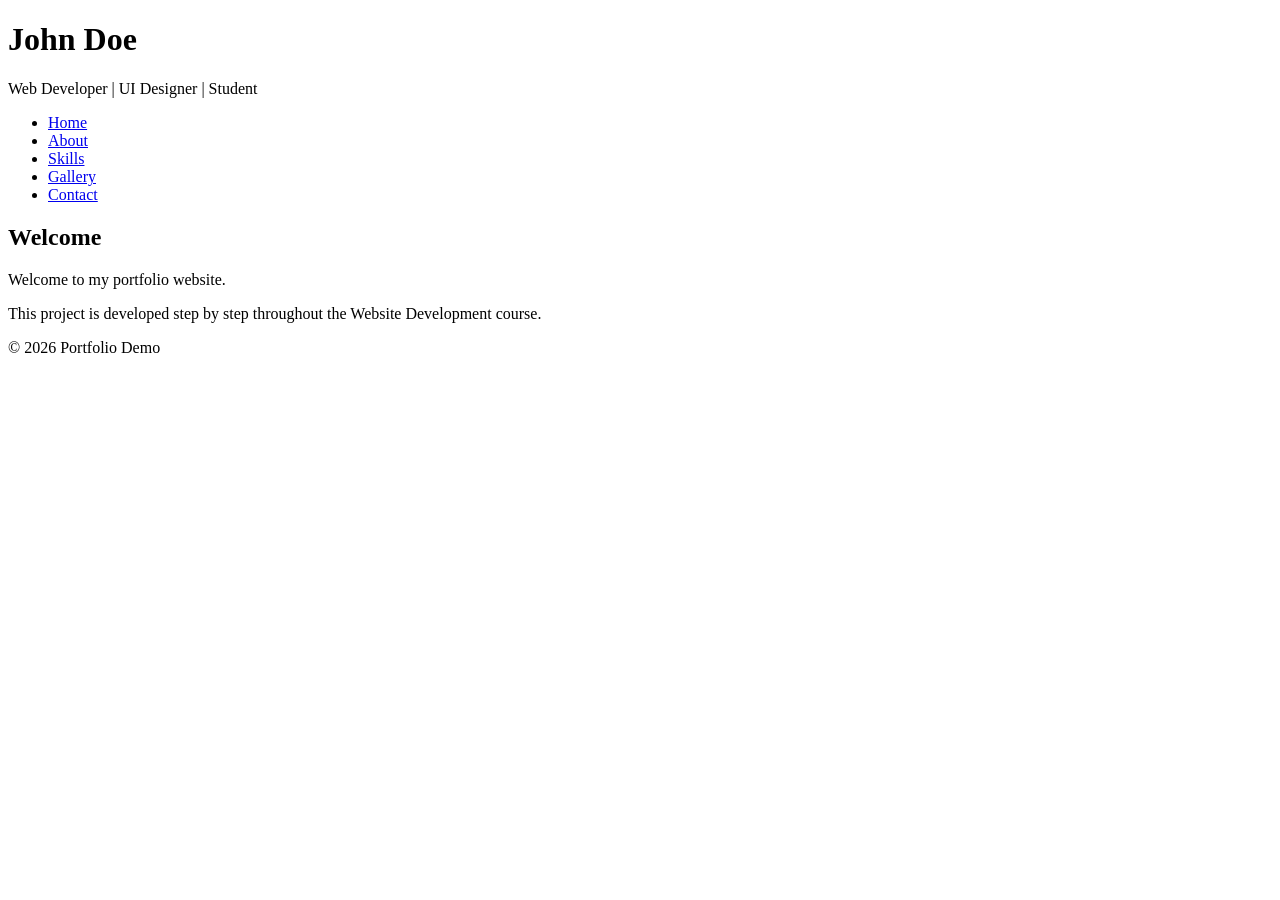
==== about.html @ 1ac69b48 "update code" ====
<!DOCTYPE html>
<html lang="en">

<head>
    <meta charset="UTF-8">
    <meta name="viewport" content="width=device-width, initial-scale=1.0">

    <title>Portfolio Demo</title>

    <link rel="stylesheet" href="css/style.css">
    <link rel="stylesheet" href="css/responsive.css">
</head>

<body>

    <!-- ================= HEADER ================= -->

    <header>

        <h1>John Doe</h1>

        <p>Web Developer | UI Designer | Student</p>

    </header>

    <!-- ================= NAVIGATION ================= -->

    <nav>

        <ul>

            <li><a href="index.html">Home</a></li>

            <li><a href="about.html">About</a></li>

            <li><a href="skills.html">Skills</a></li>

            <li><a href="gallery.html">Gallery</a></li>

            <li><a href="contact.html">Contact</a></li>

        </ul>

    </nav>

    <!-- ================= MAIN ================= -->

    <main>

        <section>

            <h2>Welcome</h2>

            <p>

                Welcome to my portfolio website.

            </p>

            <p>

                This project is developed step by step throughout the Website Development course.

            </p>

        </section>

    </main>

    <!-- ================= FOOTER ================= -->

    <footer>

        <p>

            © 2026 Portfolio Demo

        </p>

    </footer>

    <script src="js/script.js"></script>

</body>

</html>
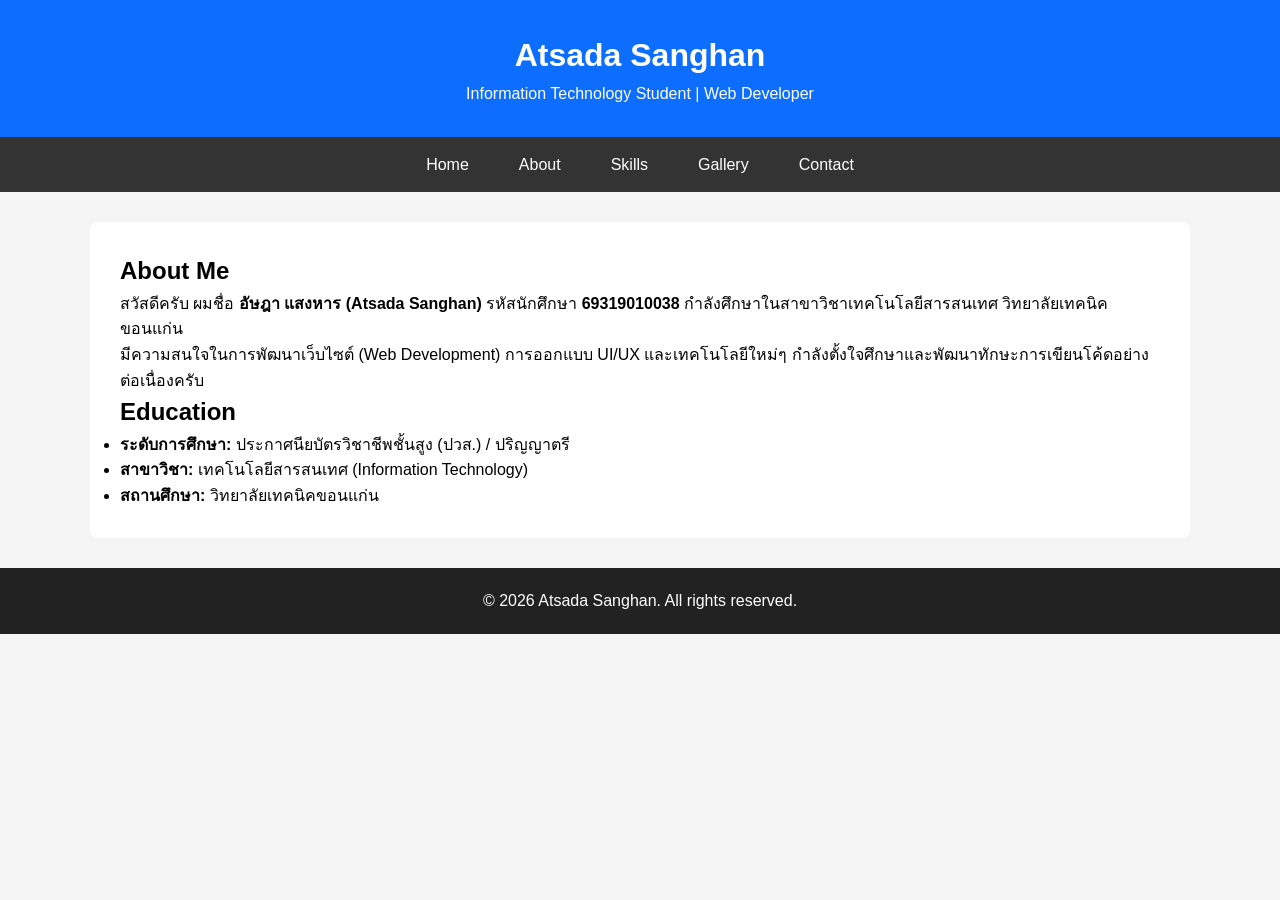
==== commit 177d8d24: "fix: update index.html links and remove demo text" ====
--- a/about.html
+++ b/about.html
@@ -4,9 +4,7 @@
 <head>
     <meta charset="UTF-8">
     <meta name="viewport" content="width=device-width, initial-scale=1.0">
-
-    <title>Portfolio Demo</title>
-
+    <title>About Me - Atsada Sanghan</title>
     <link rel="stylesheet" href="css/style.css">
     <link rel="stylesheet" href="css/responsive.css">
 </head>
@@ -14,73 +12,52 @@
 <body>
 
     <!-- ================= HEADER ================= -->
-
     <header>
-
-        <h1>John Doe</h1>
-
-        <p>Web Developer | UI Designer | Student</p>
-
+        <h1>Atsada Sanghan</h1>
+        <p>Information Technology Student | Web Developer</p>
     </header>
 
     <!-- ================= NAVIGATION ================= -->
-
     <nav>
-
         <ul>
-
             <li><a href="index.html">Home</a></li>
-
             <li><a href="about.html">About</a></li>
-
             <li><a href="skills.html">Skills</a></li>
-
             <li><a href="gallery.html">Gallery</a></li>
-
             <li><a href="contact.html">Contact</a></li>
-
         </ul>
-
     </nav>
 
     <!-- ================= MAIN ================= -->
-
     <main>
+        <section>
+            <h2>About Me</h2>
+            <p>
+                สวัสดีครับ ผมชื่อ <strong>อัษฎา แสงหาร (Atsada Sanghan)</strong> รหัสนักศึกษา <strong>69319010038</strong> 
+                กำลังศึกษาในสาขาวิชาเทคโนโลยีสารสนเทศ วิทยาลัยเทคนิคขอนแก่น
+            </p>
+            <p>
+                มีความสนใจในการพัฒนาเว็บไซต์ (Web Development) การออกแบบ UI/UX และเทคโนโลยีใหม่ๆ 
+                กำลังตั้งใจศึกษาและพัฒนาทักษะการเขียนโค้ดอย่างต่อเนื่องครับ
+            </p>
+        </section>
 
         <section>
-
-            <h2>Welcome</h2>
-
-            <p>
-
-                Welcome to my portfolio website.
-
-            </p>
-
-            <p>
-
-                This project is developed step by step throughout the Website Development course.
-
-            </p>
-
+            <h2>Education</h2>
+            <ul>
+                <li><strong>ระดับการศึกษา:</strong> ประกาศนียบัตรวิชาชีพชั้นสูง (ปวส.) / ปริญญาตรี</li>
+                <li><strong>สาขาวิชา:</strong> เทคโนโลยีสารสนเทศ (Information Technology)</li>
+                <li><strong>สถานศึกษา:</strong> วิทยาลัยเทคนิคขอนแก่น</li>
+            </ul>
         </section>
-
     </main>
 
     <!-- ================= FOOTER ================= -->
-
     <footer>
-
-        <p>
-
-            © 2026 Portfolio Demo
-
-        </p>
-
+        <p>© 2026 Atsada Sanghan. All rights reserved.</p>
     </footer>
 
     <script src="js/script.js"></script>
-
 </body>
 
 </html>
--- a/css/style.css
+++ b/css/style.css
@@ -0,0 +1,97 @@
+*{
+    margin:0;
+    padding:0;
+    box-sizing:border-box;
+}
+
+body{
+
+    font-family:Arial, Helvetica, sans-serif;
+
+    line-height:1.6;
+
+    background:#f5f5f5;
+
+}
+
+header{
+
+    background:#0d6efd;
+
+    color:white;
+
+    padding:30px;
+
+    text-align:center;
+
+}
+
+nav{
+
+    background:#333;
+
+}
+
+nav ul{
+
+    display:flex;
+
+    list-style:none;
+
+    justify-content:center;
+
+}
+
+nav li{
+
+    margin:0;
+
+}
+
+nav a{
+
+    color:white;
+
+    text-decoration:none;
+
+    display:block;
+
+    padding:15px 25px;
+
+}
+
+nav a:hover{
+
+    background:#555;
+
+}
+
+main{
+
+    width:90%;
+
+    max-width:1100px;
+
+    margin:30px auto;
+
+    background:white;
+
+    padding:30px;
+
+    border-radius:8px;
+
+}
+
+footer{
+
+    background:#222;
+
+    color:white;
+
+    text-align:center;
+
+    padding:20px;
+
+    margin-top:30px;
+
+}
--- a/css/responsive.css
+++ b/css/responsive.css
@@ -0,0 +1,10 @@
+
+@media (max-width:768px){
+
+    nav ul{
+
+        flex-direction:column;
+
+    }
+
+}
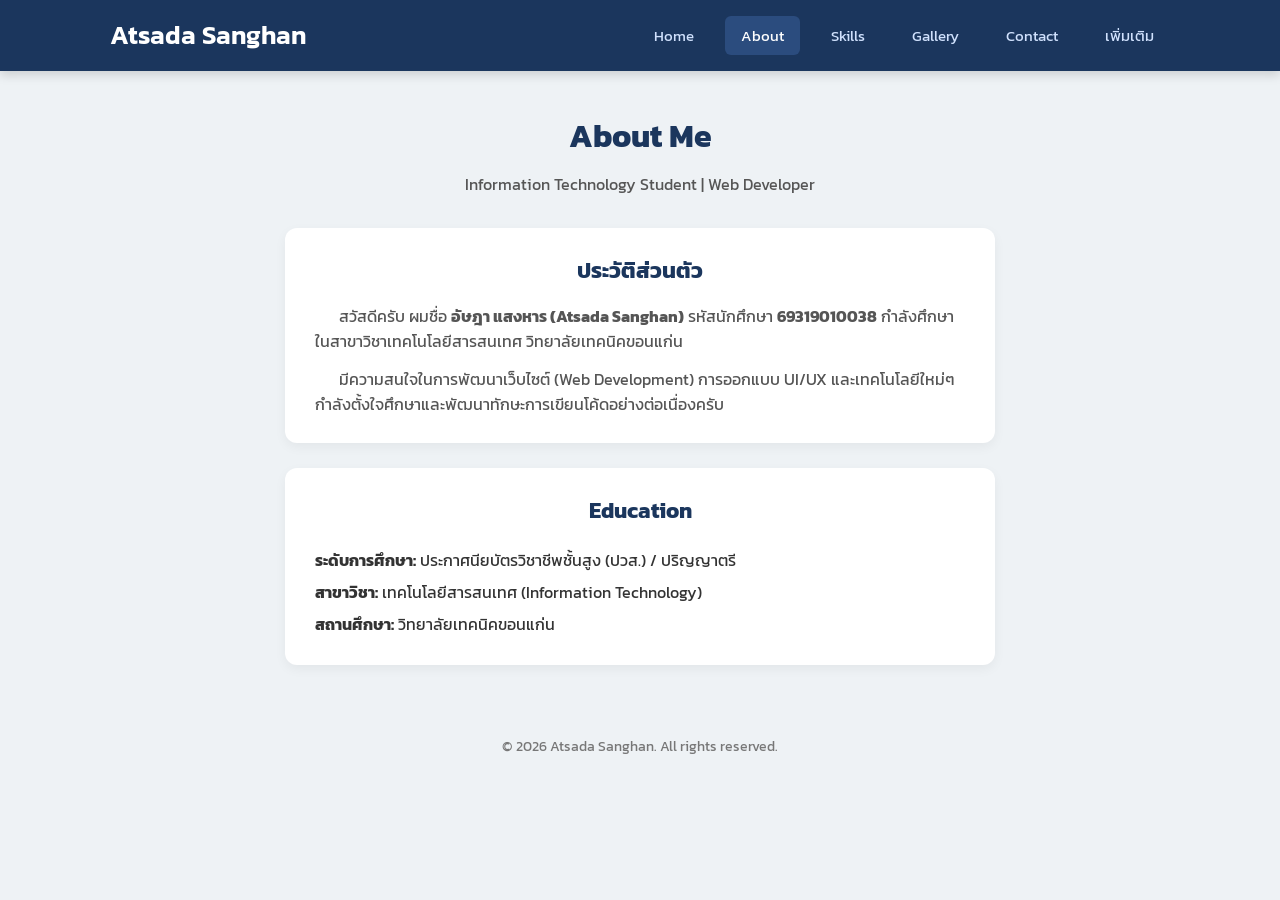
==== commit 10edead3: "Update responsive design and all multimedia elements" ====
--- a/about.html
+++ b/about.html
@@ -1,63 +1,76 @@
 <!DOCTYPE html>
-<html lang="en">
+<html lang="th">
 
 <head>
     <meta charset="UTF-8">
     <meta name="viewport" content="width=device-width, initial-scale=1.0">
     <title>About Me - Atsada Sanghan</title>
+
     <link rel="stylesheet" href="css/style.css">
     <link rel="stylesheet" href="css/responsive.css">
+    <link href="https://fonts.googleapis.com/css2?family=Kanit:wght@300;400;600&display=swap" rel="stylesheet">
 </head>
 
 <body>
 
-    <!-- ================= HEADER ================= -->
-    <header>
-        <h1>Atsada Sanghan</h1>
-        <p>Information Technology Student | Web Developer</p>
+    <!-- ================= HEADER & NAVIGATION ================= -->
+    <header class="top-header">
+        <div class="header-container">
+            <h1 class="logo">Atsada Sanghan</h1>
+            <nav class="navbar">
+                <ul>
+                    <li><a href="index.html">Home</a></li>
+                    <li><a href="about.html" class="active">About</a></li>
+                    <li><a href="skills.html">Skills</a></li>
+                    <li><a href="gallery.html">Gallery</a></li>
+                    <li><a href="contact.html">Contact</a></li>
+                    <li><a href="other.html">เพิ่มเติม</a></li>
+                </ul>
+            </nav>
+        </div>
     </header>
 
-    <!-- ================= NAVIGATION ================= -->
-    <nav>
-        <ul>
-            <li><a href="index.html">Home</a></li>
-            <li><a href="about.html">About</a></li>
-            <li><a href="skills.html">Skills</a></li>
-            <li><a href="gallery.html">Gallery</a></li>
-            <li><a href="contact.html">Contact</a></li>
-        </ul>
-    </nav>
+    <!-- ================= MAIN ================= -->
+    <main class="main-content">
 
-    <!-- ================= MAIN ================= -->
-    <main>
-        <section>
-            <h2>About Me</h2>
-            <p>
+        <!-- ส่วนหัวข้อหน้า -->
+        <div class="profile-section">
+            <h1 style="color: #1b365d; margin-bottom: 5px;">About Me</h1>
+            <p class="subtitle">Information Technology Student | Web Developer</p>
+        </div>
+
+        <!-- การ์ดแนะนำตัว -->
+        <section class="card">
+            <h2>ประวัติส่วนตัว</h2>
+            <p style="text-align: left; margin-bottom: 12px; text-indent: 1.5em;">
                 สวัสดีครับ ผมชื่อ <strong>อัษฎา แสงหาร (Atsada Sanghan)</strong> รหัสนักศึกษา <strong>69319010038</strong> 
                 กำลังศึกษาในสาขาวิชาเทคโนโลยีสารสนเทศ วิทยาลัยเทคนิคขอนแก่น
             </p>
-            <p>
+            <p style="text-align: left; text-indent: 1.5em;">
                 มีความสนใจในการพัฒนาเว็บไซต์ (Web Development) การออกแบบ UI/UX และเทคโนโลยีใหม่ๆ 
                 กำลังตั้งใจศึกษาและพัฒนาทักษะการเขียนโค้ดอย่างต่อเนื่องครับ
             </p>
         </section>
 
-        <section>
+        <!-- การ์ดประวัติการศึกษา -->
+        <section class="card">
             <h2>Education</h2>
-            <ul>
+            <ul style="list-style: none; padding: 0; line-height: 2; text-align: left;">
                 <li><strong>ระดับการศึกษา:</strong> ประกาศนียบัตรวิชาชีพชั้นสูง (ปวส.) / ปริญญาตรี</li>
                 <li><strong>สาขาวิชา:</strong> เทคโนโลยีสารสนเทศ (Information Technology)</li>
                 <li><strong>สถานศึกษา:</strong> วิทยาลัยเทคนิคขอนแก่น</li>
             </ul>
         </section>
+
     </main>
 
     <!-- ================= FOOTER ================= -->
-    <footer>
+    <footer class="main-footer">
         <p>© 2026 Atsada Sanghan. All rights reserved.</p>
     </footer>
 
     <script src="js/script.js"></script>
+
 </body>
 
 </html>
--- a/css/style.css
+++ b/css/style.css
@@ -1,97 +1,142 @@
-*{
-    margin:0;
-    padding:0;
-    box-sizing:border-box;
+/* การตั้งค่าพื้นฐาน */
+* {
+    margin: 0;
+    padding: 0;
+    box-sizing: border-box;
 }
 
-body{
-
-    font-family:Arial, Helvetica, sans-serif;
-
-    line-height:1.6;
-
-    background:#f5f5f5;
-
+body {
+    font-family: 'Kanit', sans-serif;
+    background-color: #eef2f5;
+    color: #333;
+    line-height: 1.6;
 }
 
-header{
-
-    background:#0d6efd;
-
-    color:white;
-
-    padding:30px;
-
-    text-align:center;
-
+/* Header & Navbar สีน้ำเงินเข้ม */
+.top-header {
+    background-color: #1b365d;
+    box-shadow: 0 4px 10px rgba(0,0,0,0.15);
 }
 
-nav{
-
-    background:#333;
-
+.header-container {
+    max-width: 1100px;
+    margin: 0 auto;
+    display: flex;
+    justify-content: space-between;
+    align-items: center;
+    padding: 15px 20px;
 }
 
-nav ul{
-
-    display:flex;
-
-    list-style:none;
-
-    justify-content:center;
-
+.logo {
+    color: #ffffff;
+    font-size: 1.6rem;
+    font-weight: 600;
 }
 
-nav li{
-
-    margin:0;
-
+.navbar ul {
+    list-style: none;
+    display: flex;
+    gap: 15px;
 }
 
-nav a{
-
-    color:white;
-
-    text-decoration:none;
-
-    display:block;
-
-    padding:15px 25px;
-
+.navbar a {
+    color: #d0e1fd;
+    text-decoration: none;
+    padding: 8px 16px;
+    border-radius: 6px;
+    font-size: 0.95rem;
+    transition: all 0.3s ease;
 }
 
-nav a:hover{
-
-    background:#555;
-
+.navbar a:hover,
+.navbar a.active {
+    background-color: #2b4c7e;
+    color: #ffffff;
 }
 
-main{
-
-    width:90%;
-
-    max-width:1100px;
-
-    margin:30px auto;
-
-    background:white;
-
-    padding:30px;
-
-    border-radius:8px;
-
+/* Main Content */
+.main-content {
+    max-width: 750px;
+    margin: 40px auto;
+    padding: 0 20px;
 }
 
-footer{
+/* รูปโปรไฟล์ */
+.profile-section {
+    text-align: center;
+    margin-bottom: 30px;
+}
 
-    background:#222;
+.avatar-box img {
+    width: 140px;
+    height: 140px;
+    border-radius: 50%;
+    border: 4px solid #ffffff;
+    box-shadow: 0 6px 15px rgba(0,0,0,0.15);
+    object-fit: cover;
+}
 
-    color:white;
+.subtitle {
+    margin-top: 10px;
+    color: #555;
+    font-size: 1rem;
+}
 
-    text-align:center;
+/* การ์ดสีขาวขอบมน (Card Box) */
+.card {
+    background: #ffffff;
+    border-radius: 12px;
+    padding: 25px 30px;
+    margin-bottom: 25px;
+    box-shadow: 0 4px 12px rgba(0,0,0,0.05);
+}
 
-    padding:20px;
+.card h2 {
+    color: #1b365d;
+    font-size: 1.4rem;
+    text-align: center;
+    margin-bottom: 15px;
+}
 
-    margin-top:30px;
+.card p {
+    text-align: center;
+    color: #555;
+}
 
+/* ปุ่ม Quick Links ตกแต่งสี */
+.btn-grid {
+    display: grid;
+    grid-template-columns: 1fr 1fr;
+    gap: 15px;
+    margin-top: 15px;
+}
+
+.btn {
+    display: block;
+    text-align: center;
+    padding: 12px;
+    color: white;
+    text-decoration: none;
+    border-radius: 8px;
+    font-weight: 500;
+    transition: transform 0.2s, box-shadow 0.2s;
+}
+
+.btn:hover {
+    transform: translateY(-2px);
+    box-shadow: 0 4px 10px rgba(0,0,0,0.15);
+}
+
+.btn-about { background-color: #4a6572; }
+.btn-github { background-color: #24292e; }
+.btn-email { background-color: #3498db; }
+.btn-contact { background-color: #6c5ce7; }
+
+/* Footer */
+.main-footer {
+    text-align: center;
+    padding: 20px;
+    color: #777;
+    font-size: 0.9rem;
+    margin-top: 50px;
 }
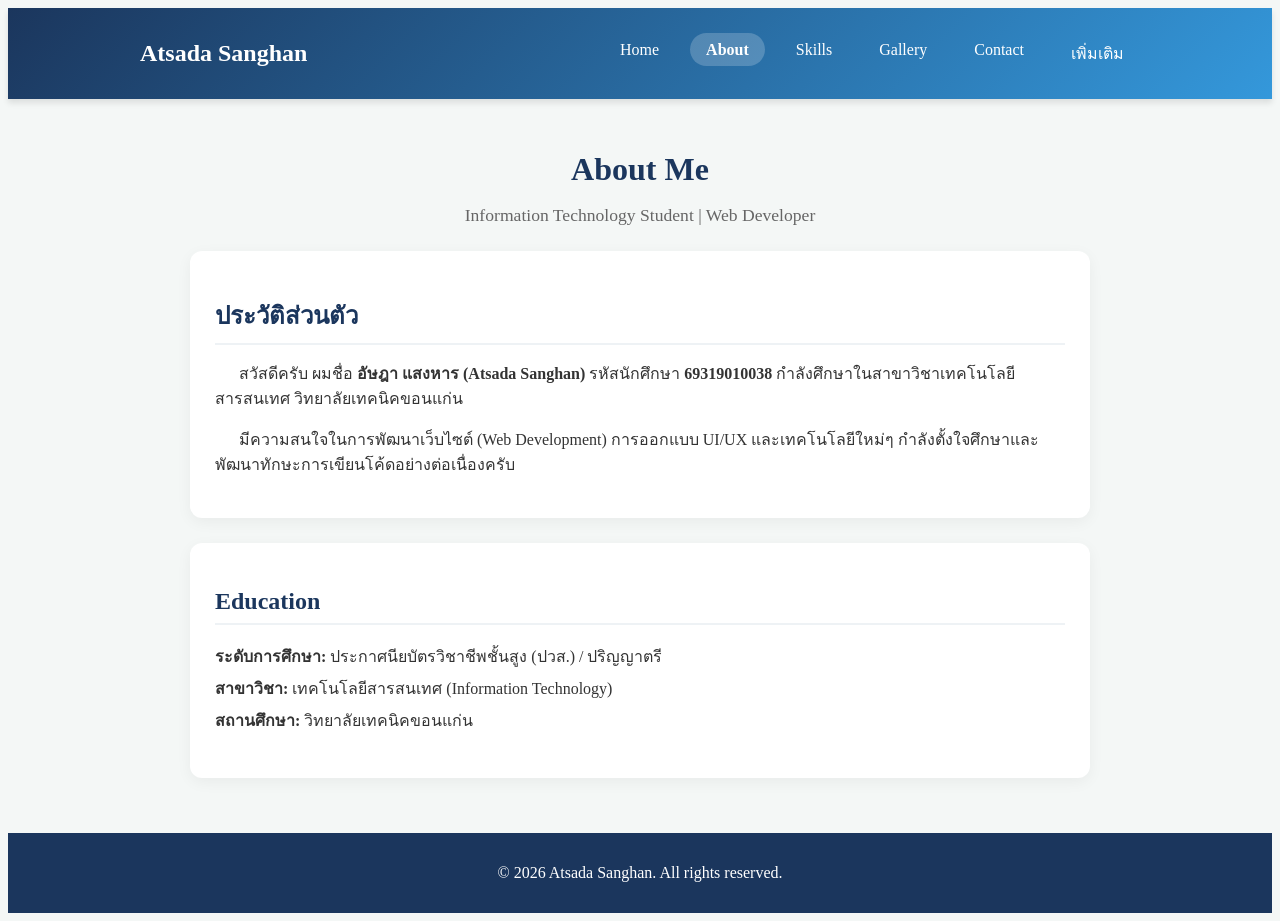
==== commit 88758ac2: "Update CSS file directly" ====
--- a/about.html
+++ b/about.html
@@ -6,8 +6,8 @@
     <meta name="viewport" content="width=device-width, initial-scale=1.0">
     <title>About Me - Atsada Sanghan</title>
 
-    <link rel="stylesheet" href="css/style.css">
-    <link rel="stylesheet" href="css/responsive.css">
+    <link rel="stylesheet" href="css/style.css?v=2.0">
+<link rel="stylesheet" href="css/responsive.css?v=2.0">
     <link href="https://fonts.googleapis.com/css2?family=Kanit:wght@300;400;600&display=swap" rel="stylesheet">
 </head>
 
--- a/css/style.css
+++ b/css/style.css
@@ -1,142 +1,30 @@
-/* การตั้งค่าพื้นฐาน */
-* {
-    margin: 0;
-    padding: 0;
-    box-sizing: border-box;
-}
-
-body {
-    font-family: 'Kanit', sans-serif;
-    background-color: #eef2f5;
-    color: #333;
-    line-height: 1.6;
-}
-
-/* Header & Navbar สีน้ำเงินเข้ม */
-.top-header {
-    background-color: #1b365d;
-    box-shadow: 0 4px 10px rgba(0,0,0,0.15);
-}
-
-.header-container {
-    max-width: 1100px;
-    margin: 0 auto;
-    display: flex;
-    justify-content: space-between;
-    align-items: center;
-    padding: 15px 20px;
-}
-
-.logo {
-    color: #ffffff;
-    font-size: 1.6rem;
-    font-weight: 600;
-}
-
-.navbar ul {
-    list-style: none;
-    display: flex;
-    gap: 15px;
-}
-
-.navbar a {
-    color: #d0e1fd;
-    text-decoration: none;
-    padding: 8px 16px;
-    border-radius: 6px;
-    font-size: 0.95rem;
-    transition: all 0.3s ease;
-}
-
-.navbar a:hover,
-.navbar a.active {
-    background-color: #2b4c7e;
-    color: #ffffff;
-}
-
-/* Main Content */
-.main-content {
-    max-width: 750px;
-    margin: 40px auto;
-    padding: 0 20px;
-}
-
-/* รูปโปรไฟล์ */
-.profile-section {
-    text-align: center;
-    margin-bottom: 30px;
-}
-
-.avatar-box img {
-    width: 140px;
-    height: 140px;
-    border-radius: 50%;
-    border: 4px solid #ffffff;
-    box-shadow: 0 6px 15px rgba(0,0,0,0.15);
-    object-fit: cover;
-}
-
-.subtitle {
-    margin-top: 10px;
-    color: #555;
-    font-size: 1rem;
-}
-
-/* การ์ดสีขาวขอบมน (Card Box) */
-.card {
-    background: #ffffff;
-    border-radius: 12px;
-    padding: 25px 30px;
-    margin-bottom: 25px;
-    box-shadow: 0 4px 12px rgba(0,0,0,0.05);
-}
-
-.card h2 {
-    color: #1b365d;
-    font-size: 1.4rem;
-    text-align: center;
-    margin-bottom: 15px;
-}
-
-.card p {
-    text-align: center;
-    color: #555;
-}
-
-/* ปุ่ม Quick Links ตกแต่งสี */
-.btn-grid {
-    display: grid;
-    grid-template-columns: 1fr 1fr;
-    gap: 15px;
-    margin-top: 15px;
-}
-
-.btn {
-    display: block;
-    text-align: center;
-    padding: 12px;
-    color: white;
-    text-decoration: none;
-    border-radius: 8px;
-    font-weight: 500;
-    transition: transform 0.2s, box-shadow 0.2s;
-}
-
-.btn:hover {
-    transform: translateY(-2px);
-    box-shadow: 0 4px 10px rgba(0,0,0,0.15);
-}
-
-.btn-about { background-color: #4a6572; }
-.btn-github { background-color: #24292e; }
-.btn-email { background-color: #3498db; }
-.btn-contact { background-color: #6c5ce7; }
-
-/* Footer */
-.main-footer {
-    text-align: center;
-    padding: 20px;
-    color: #777;
-    font-size: 0.9rem;
-    margin-top: 50px;
-}+<head>
+    <meta charset="UTF-8">
+    <meta name="viewport" content="width=device-width, initial-scale=1.0">
+    <title>Atsada Sanghan - Portfolio</title>
+    
+    <!-- แปะ Style ตรงนี้ได้เลย -->
+    <style>
+        * { margin: 0; padding: 0; box-sizing: border-box; font-family: 'Kanit', sans-serif; }
+        body { background-color: #f4f7f6; color: #333; display: flex; flex-direction: column; min-height: 100vh; }
+        .top-header { background: linear-gradient(135deg, #1b365d, #3498db); color: white; padding: 1rem 0; box-shadow: 0 4px 6px rgba(0,0,0,0.1); }
+        .header-container { max-width: 1000px; margin: 0 auto; padding: 0 20px; display: flex; justify-content: space-between; align-items: center; flex-wrap: wrap; }
+        .logo { font-size: 1.5rem; font-weight: 600; }
+        .navbar ul { display: flex; list-style: none; gap: 15px; }
+        .navbar a { color: white; text-decoration: none; padding: 8px 16px; border-radius: 20px; transition: background 0.3s; }
+        .navbar a:hover, .navbar a.active { background: rgba(255, 255, 255, 0.2); font-weight: 600; }
+        .main-content { max-width: 900px; margin: 30px auto; padding: 0 20px; flex: 1; }
+        .profile-section { text-align: center; margin-bottom: 25px; }
+        .subtitle { color: #666; font-size: 1.1rem; }
+        .card { background: white; padding: 25px; border-radius: 12px; box-shadow: 0 4px 15px rgba(0,0,0,0.05); margin-bottom: 25px; }
+        .card h2 { color: #1b365d; margin-bottom: 15px; border-bottom: 2px solid #eef2f5; padding-bottom: 8px; }
+        .btn-grid { display: grid; grid-template-columns: repeat(auto-fit, minmax(180px, 1fr)); gap: 15px; margin-top: 15px; }
+        .btn { display: block; text-align: center; padding: 12px 20px; color: white; text-decoration: none; border-radius: 8px; font-weight: 600; transition: transform 0.2s, opacity 0.2s; }
+        .btn:hover { transform: translateY(-2px); opacity: 0.9; }
+        .btn-about { background-color: #3498db; }
+        .btn-github { background-color: #2c3e50; }
+        .btn-email { background-color: #e74c3c; }
+        .btn-contact { background-color: #2ecc71; }
+        .main-footer { background-color: #1b365d; color: white; text-align: center; padding: 15px 0; margin-top: auto; }
+    </style>
+</head>
